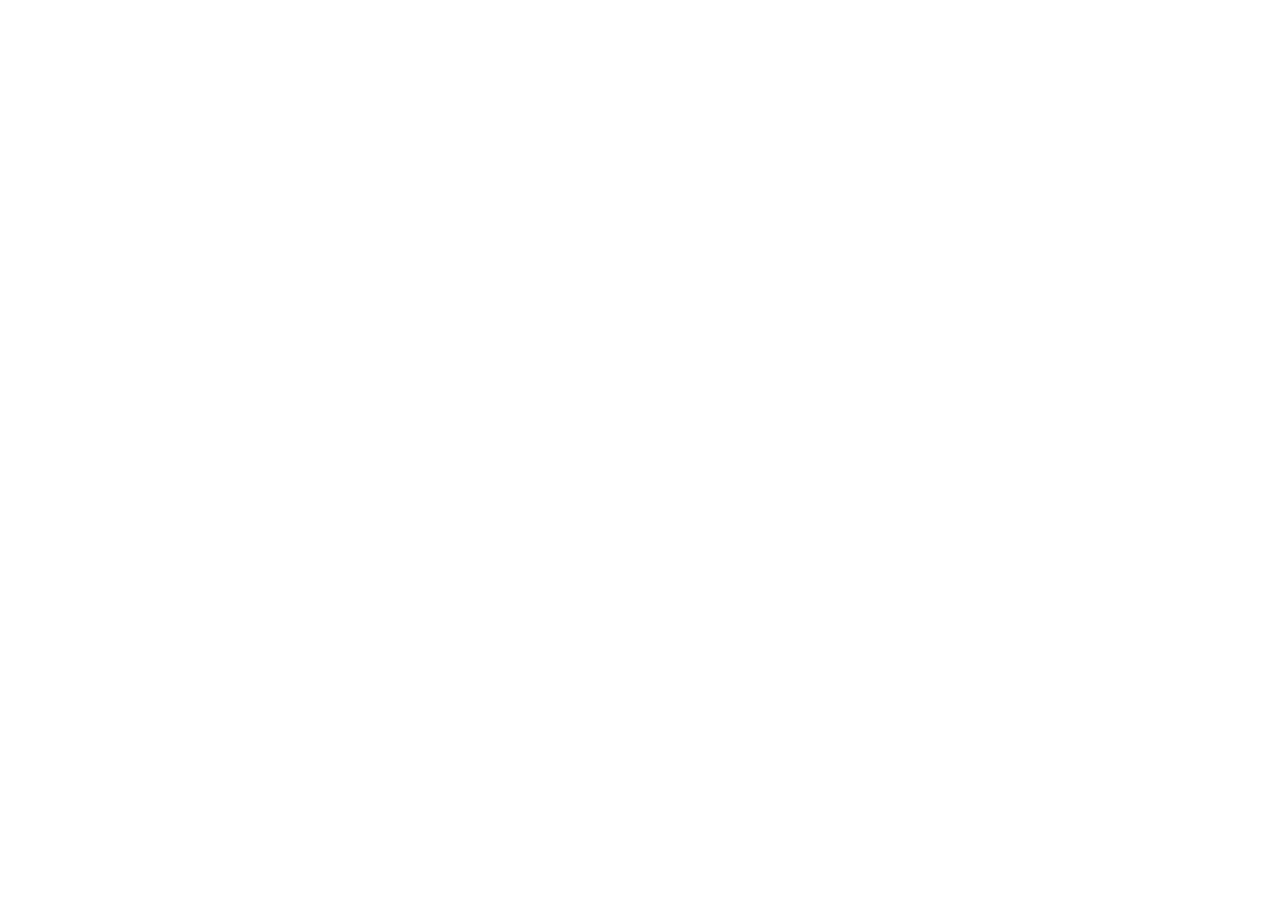
==== index.html @ 1207891a "most functions completed, purely console based so far. Still needs to switch encounter instance auto" ====
<!DOCTYPE html>
<html lang="en" dir="ltr">
  <head>
    <meta charset="utf-8">
    <script src="https://code.jquery.com/jquery-3.3.1.min.js"></script>
    <link rel="stylesheet" href="CSS/main.css">
    <title></title>
  </head>
  <body>

    <script src="javascript/js.js"></script>
  </body>
</html>
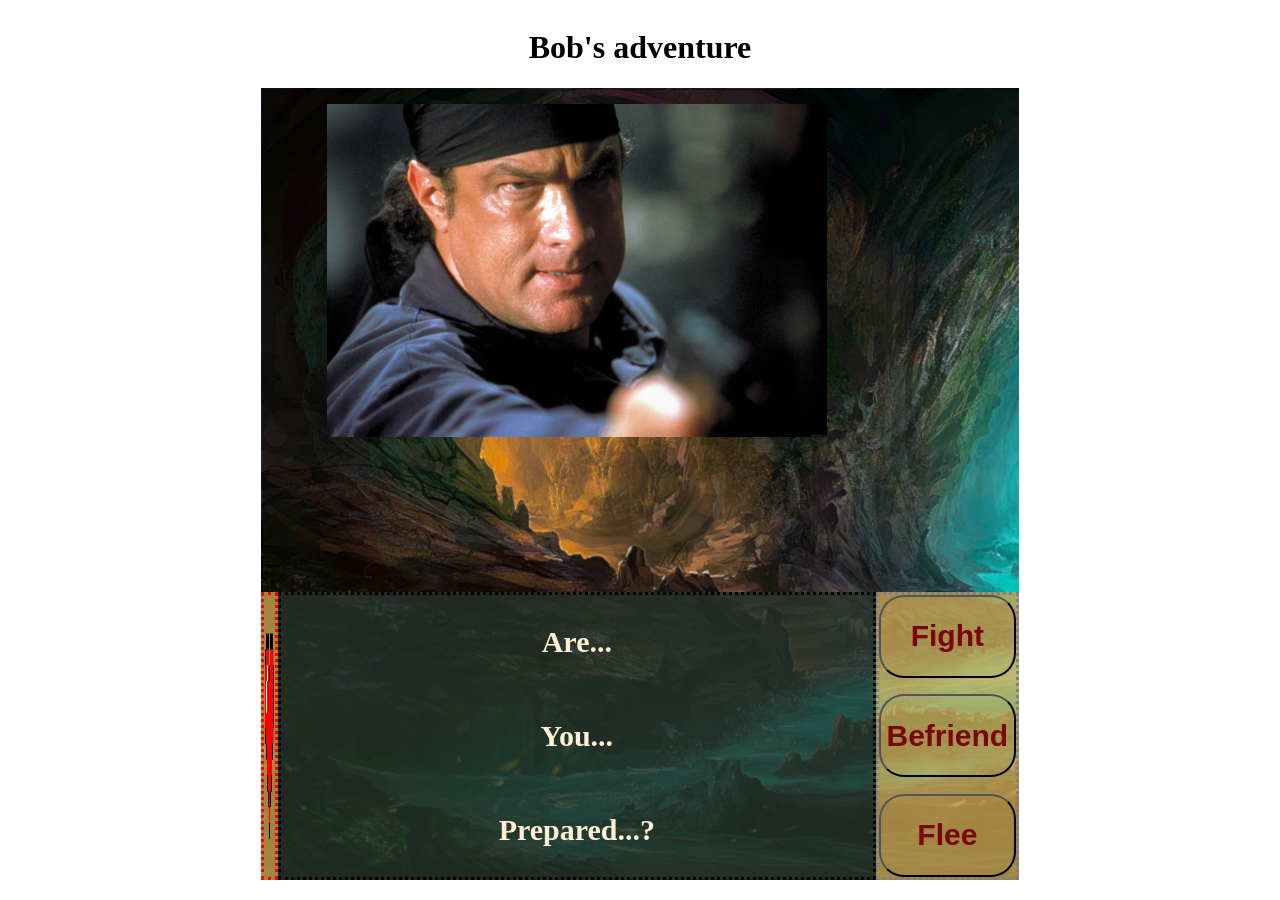
==== commit 4cbd7900: "Initial structure & css set up, needs linking to javascript actions" ====
--- a/index.html
+++ b/index.html
@@ -4,10 +4,34 @@
     <meta charset="utf-8">
     <script src="https://code.jquery.com/jquery-3.3.1.min.js"></script>
     <link rel="stylesheet" href="CSS/main.css">
-    <title></title>
+    <title> Untitled Game</title>
+    <!-- put icon here -->
   </head>
   <body>
 
+    <div class ="grid1">
+      <header class ="gameTitle">
+        <h1 id="gameTitle"> Untitled </h1>
+      </header>
+      <section class ="grid2">
+        <figure class ="encounter"><img src="Images/stevenSeagal.png" alt="placeholder" class="placeholder" >
+        </figure>
+        <aside class ="hp grid3">
+          <img src="Images/heart.png" class="lifeHeart">
+          <!-- <p class="lifePoints">  </p> -->
+        </aside>
+        <summary class ="events">
+          <p class="eventp" id="p0"> Are...</p>
+          <p class="eventp" id="p1"> You...</p>
+          <p class="eventp" id="p2"> Prepared...?</p>
+        </summary>
+        <aside class ="options grid4">
+          <button class="buttons" id="FiButton"> Fight </button>
+          <button class="buttons" id="FrButton"> Befriend </button>
+          <button class="buttons" id="FlButton"> Flee </button>
+        </aside>
+      </section>
+    </div>
     <script src="javascript/js.js"></script>
   </body>
 </html>
--- a/CSS/main.css
+++ b/CSS/main.css
@@ -0,0 +1,153 @@
+@supports(display: grid) {
+/* To target modern browsers only */
+body {
+  /* background-color: pink; */
+  font-family: serif;
+}
+* {
+  box-sizing: border-box;
+  /* border-color: black; */
+}
+/* main div grid */
+.grid1 {
+  display:grid;
+  grid-template-columns: 1fr 3fr 1fr;
+  grid-template-rows: 1fr 3fr 1fr 1fr;
+  grid-gap: 0.1fr;
+  max-height: 300px
+}
+
+.gameTitle {
+  grid-column: 2/3;
+  grid-row: 1/2;
+  text-align: center;
+}
+
+/* game area grid */
+.grid2 {
+  grid-column: 2/3;
+  grid-row: 2/3;
+  display:grid;
+  grid-template-columns: 1fr 0.5fr 3fr 0.5fr 1fr;
+  grid-template-rows: 3fr 0.5fr 1fr 1fr;
+  grid-gap: 0.1fr;
+  background: url("../Images/cave.jpg") 0 0;
+  background-size: cover;
+}
+
+.encounter {
+  grid-column: 3/4;
+  grid-row: 1/2;
+  display: grid;
+  grid-template-columns: 1fr 3fr 1fr;
+  justify-content: center;
+}
+.placeholder {
+  grid-column: 2/3;
+  max-width:500px;
+  max-height:auto;}
+
+/* hp area grid */
+.grid3 {
+  grid-column: 1/2;
+  grid-row: 3/5;
+  display: grid;
+  /* grid-template-columns: 1fr 5fr 1fr; */
+  grid-gap: 0.1fr;
+  border: red dotted;
+  background-color: rgba(200, 164, 82,0.8);
+  position: relative;
+  justify-content: center;
+}
+
+.lifeHeart {
+  /* grid-column: 2/3;
+  grid-row: 1/2; */
+  height: 100%;
+  width: 100%;
+  position: absolute;
+
+}
+
+.lifePoints {
+  /* grid-column: 2/3; */
+  justify-content: center;
+  position: absolute;
+  width: 100%;
+  align-self: center;
+  text-align: center;
+  color: navajowhite;
+  font-weight: bold;
+  font-size: 40px;
+}
+
+/* events text display */
+.events {
+  grid-column: 2/5;
+  grid-row: 3/5;
+  border: black dotted;
+  background-color: rgba(37, 51, 42, 0.8);
+  display: grid;
+  grid-template-rows: 1fr 1fr 1fr;
+}
+
+.eventp {
+  text-align: center;
+  color: papayawhip;
+  font-size: 30px;
+  font-weight:bold;
+}
+
+/* player options grid */
+.grid4 {
+  grid-column: 5/6;
+  grid-row: 3/5;
+  display: grid;
+  grid-template-rows: 1fr 0.2fr 1fr 0.2fr 1fr;
+  border: grey dotted;
+  background-color: rgba(200, 164, 82,0.8);
+}
+
+.buttons {
+  /* border-color:thick black; */
+  border-radius: 25px;
+  background-color: rgba(0, 0, 0, 0);
+  text-align: center;
+  color: rgb(122, 7, 7);
+  font-size: 30px;
+  font-weight:bold;
+}
+
+#FiButton {
+  grid-row: 1/2;
+}
+
+#FrButton {
+  grid-row: 3/4;
+}
+
+#FlButton {
+  grid-row: 5/6;
+}
+
+
+
+
+
+
+
+
+
+
+
+
+
+
+
+
+
+
+
+
+
+}
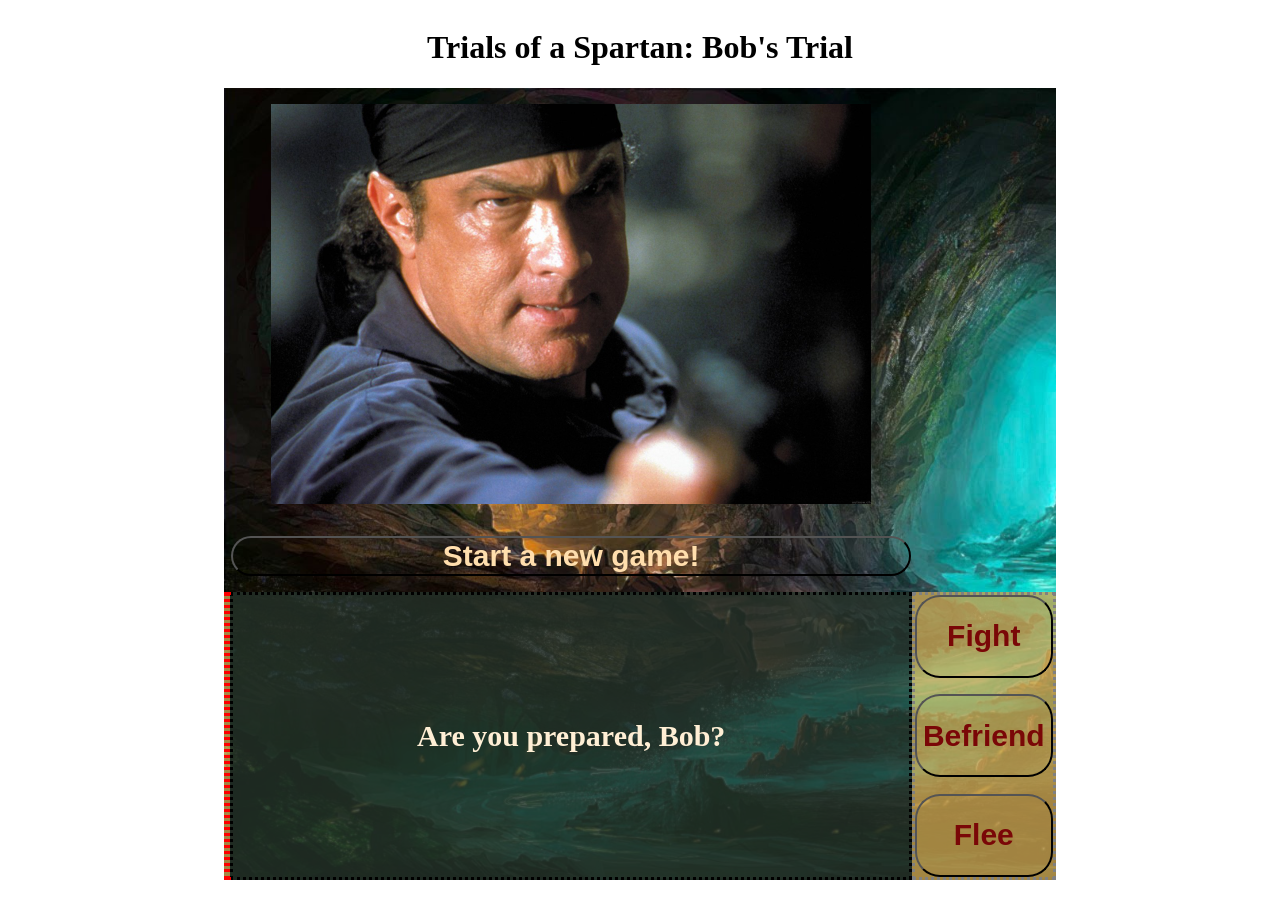
==== commit 450ec59a: "all display working & buttons. next step to change image based on encounter, then improve game mecha" ====
--- a/index.html
+++ b/index.html
@@ -4,7 +4,7 @@
     <meta charset="utf-8">
     <script src="https://code.jquery.com/jquery-3.3.1.min.js"></script>
     <link rel="stylesheet" href="CSS/main.css">
-    <title> Untitled Game</title>
+    <title> The Trials of a Spartan</title>
     <!-- put icon here -->
   </head>
   <body>
@@ -16,14 +16,15 @@
       <section class ="grid2">
         <figure class ="encounter"><img src="Images/stevenSeagal.png" alt="placeholder" class="placeholder" >
         </figure>
+        <button class ="buttons" id="newGameButton"> Start a new game!</button>
         <aside class ="hp grid3">
-          <img src="Images/heart.png" class="lifeHeart">
+          <img src="Images/heart.png" id="lifeHeart">
           <!-- <p class="lifePoints">  </p> -->
         </aside>
         <summary class ="events">
-          <p class="eventp" id="p0"> Are...</p>
-          <p class="eventp" id="p1"> You...</p>
-          <p class="eventp" id="p2"> Prepared...?</p>
+          <p class="eventp" id="p0"> ERROR</p>
+          <p class="eventp" id="p1"> ERROR</p>
+          <p class="eventp" id="p2"> ERROR</p>
         </summary>
         <aside class ="options grid4">
           <button class="buttons" id="FiButton"> Fight </button>
--- a/CSS/main.css
+++ b/CSS/main.css
@@ -13,6 +13,11 @@
   display:grid;
   grid-template-columns: 1fr 3fr 1fr;
   grid-template-rows: 1fr 3fr 1fr 1fr;
+  /* grid-template-areas:
+  "blank title blank"
+  "blank gameArea blank"
+  "blank instructions blank"
+  "blank links blank"; */
   grid-gap: 0.1fr;
   max-height: 300px
 }
@@ -31,8 +36,10 @@
   grid-template-columns: 1fr 0.5fr 3fr 0.5fr 1fr;
   grid-template-rows: 3fr 0.5fr 1fr 1fr;
   grid-gap: 0.1fr;
-  background: url("../Images/cave.jpg") 0 0;
+  background: url("../Images/cave.jpg");
   background-size: cover;
+  width: 100%;
+  justify-content: center;
 }
 
 .encounter {
@@ -40,12 +47,33 @@
   grid-row: 1/2;
   display: grid;
   grid-template-columns: 1fr 3fr 1fr;
-  justify-content: center;
+  /* grid-template-areas: ". encLeft encMid encRight ."; */
+  position: relative;
+  /* justify-content: center;
+  align-items: center;
+  align-content: center; */
+  /* position: relative; */
 }
+
 .placeholder {
   grid-column: 2/3;
-  max-width:500px;
-  max-height:auto;}
+  max-width:600px;
+  max-height:auto;
+  /* position: absolute; */
+  align-self: center;
+  left: 1%;
+  right: 1%;
+}
+
+#newGameButton {
+    visibility: visible;
+    grid-column: 3/4;
+    grid-row: 2/3;
+    /* position:absolute; */
+    align-self: center;
+    width: auto;
+    color: navajowhite;
+}
 
 /* hp area grid */
 .grid3 {
@@ -58,27 +86,28 @@
   background-color: rgba(200, 164, 82,0.8);
   position: relative;
   justify-content: center;
+  align-items: center;
 }
 
-.lifeHeart {
+#lifeHeart {
   /* grid-column: 2/3;
   grid-row: 1/2; */
-  height: 100%;
   width: 100%;
   position: absolute;
+
 
 }
 
 .lifePoints {
   /* grid-column: 2/3; */
-  justify-content: center;
+  /* justify-content: center;
   position: absolute;
   width: 100%;
   align-self: center;
   text-align: center;
   color: navajowhite;
   font-weight: bold;
-  font-size: 40px;
+  font-size: 40px; */
 }
 
 /* events text display */
@@ -96,6 +125,7 @@
   color: papayawhip;
   font-size: 30px;
   font-weight:bold;
+  width: 100%;
 }
 
 /* player options grid */
@@ -117,6 +147,7 @@
   font-size: 30px;
   font-weight:bold;
 }
+
 
 #FiButton {
   grid-row: 1/2;
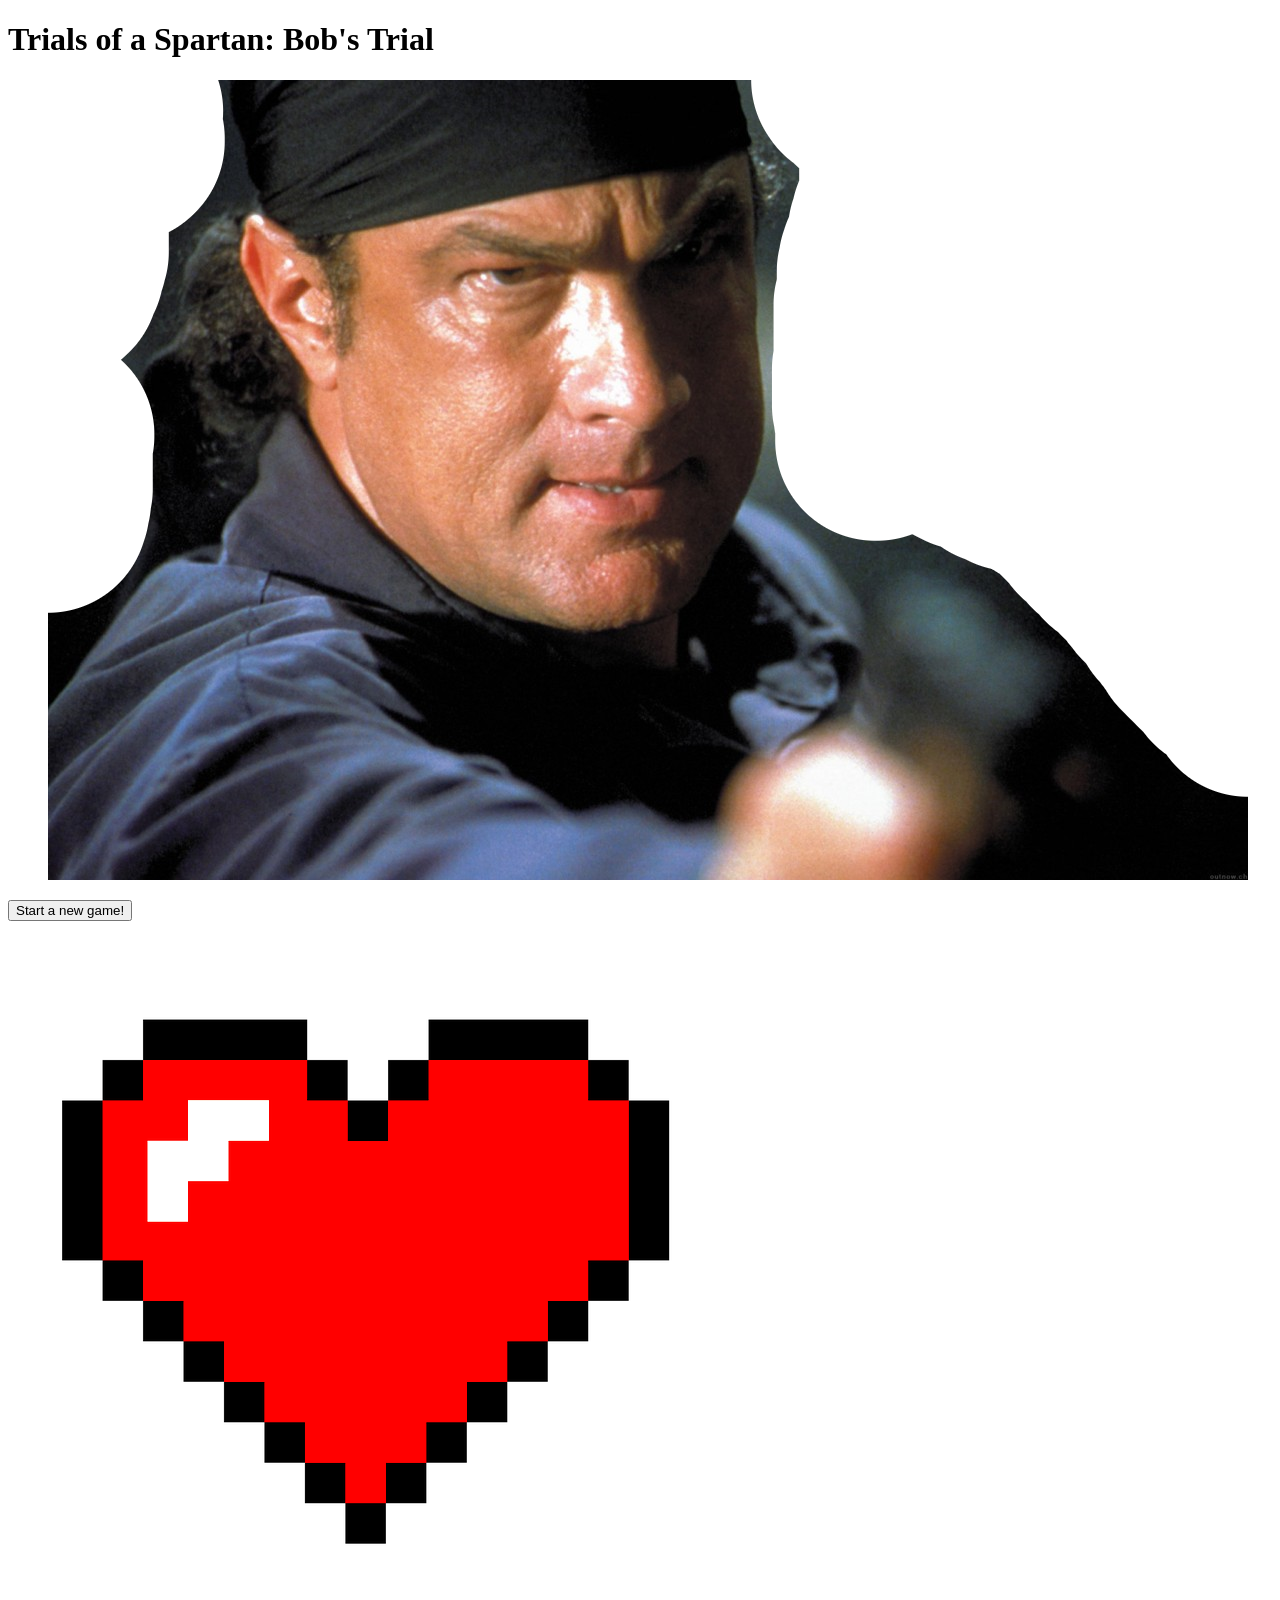
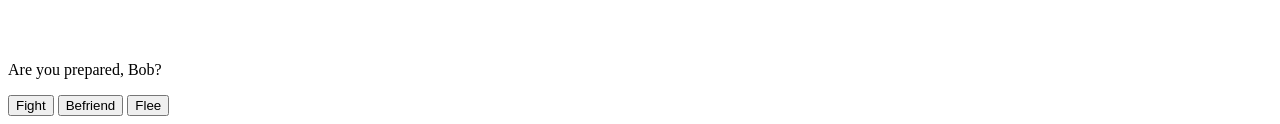
==== commit 09e6fd1d: "player & encounter portraits added" ====
--- a/index.html
+++ b/index.html
@@ -3,7 +3,8 @@
   <head>
     <meta charset="utf-8">
     <script src="https://code.jquery.com/jquery-3.3.1.min.js"></script>
-    <link rel="stylesheet" href="CSS/main.css">
+    <link rel="stylesheet" href="CSS/main2.css">
+    <link rel="icon" href="Images/SpartanI.png">
     <title> The Trials of a Spartan</title>
     <!-- put icon here -->
   </head>
@@ -14,23 +15,30 @@
         <h1 id="gameTitle"> Untitled </h1>
       </header>
       <section class ="grid2">
-        <figure class ="encounter"><img src="Images/stevenSeagal.png" alt="placeholder" class="placeholder" >
-        </figure>
+
+        <div id="pImage"></div>
+        <figure class ="encounter"><img src="Images/stevenSeagal.png" alt="placeholder" class="placeholder" ></figure>
+        <div id="eImage"></div>
+
         <button class ="buttons" id="newGameButton"> Start a new game!</button>
+
         <aside class ="hp grid3">
           <img src="Images/heart.png" id="lifeHeart">
           <!-- <p class="lifePoints">  </p> -->
         </aside>
+
         <summary class ="events">
           <p class="eventp" id="p0"> ERROR</p>
           <p class="eventp" id="p1"> ERROR</p>
           <p class="eventp" id="p2"> ERROR</p>
         </summary>
+
         <aside class ="options grid4">
           <button class="buttons" id="FiButton"> Fight </button>
           <button class="buttons" id="FrButton"> Befriend </button>
           <button class="buttons" id="FlButton"> Flee </button>
         </aside>
+
       </section>
     </div>
     <script src="javascript/js.js"></script>
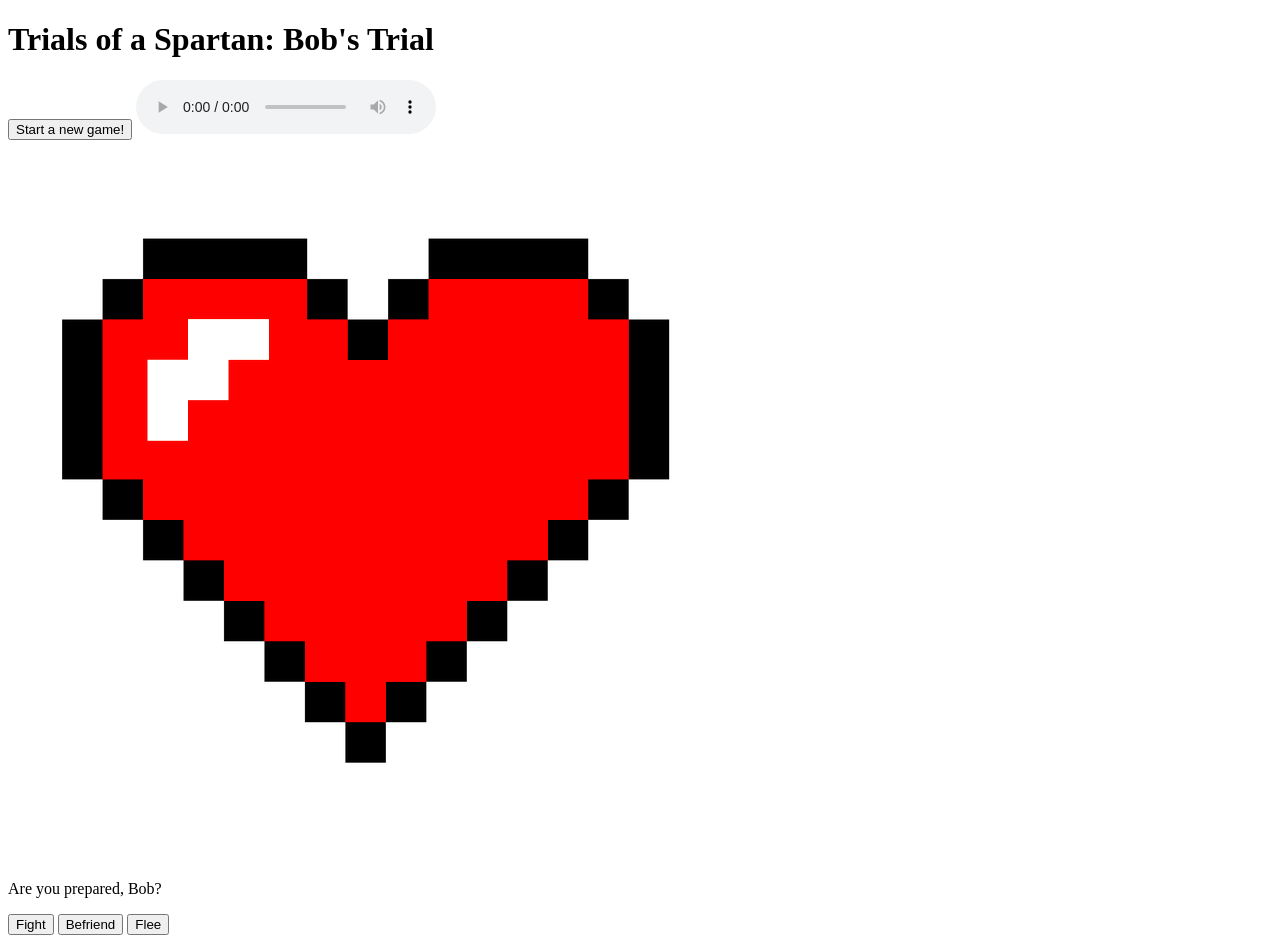
==== commit ff4931c3: "Game is complete with audio and styling set alongside robust core mechanics. More gameplay can still" ====
--- a/index.html
+++ b/index.html
@@ -5,7 +5,7 @@
     <script src="https://code.jquery.com/jquery-3.3.1.min.js"></script>
     <link rel="stylesheet" href="CSS/main2.css">
     <link rel="icon" href="Images/SpartanI.png">
-    <title> The Trials of a Spartan</title>
+    <title>Trials of a Spartan</title>
     <!-- put icon here -->
   </head>
   <body>
@@ -17,10 +17,13 @@
       <section class ="grid2">
 
         <div id="pImage"></div>
-        <figure class ="encounter"><img src="Images/stevenSeagal.png" alt="placeholder" class="placeholder" ></figure>
+        <figure class ="encounter" id="screen"></figure>
         <div id="eImage"></div>
 
         <button class ="buttons" id="newGameButton"> Start a new game!</button>
+
+        <audio loop="true" id = "ambience" src = "" autoplay controls></audio>
+
 
         <aside class ="hp grid3">
           <img src="Images/heart.png" id="lifeHeart">
@@ -34,9 +37,9 @@
         </summary>
 
         <aside class ="options grid4">
-          <button class="buttons" id="FiButton"> Fight </button>
-          <button class="buttons" id="FrButton"> Befriend </button>
-          <button class="buttons" id="FlButton"> Flee </button>
+          <button class="buttons fbuttons" id="FiButton"> Fight </button>
+          <button class="buttons fbuttons" id="FrButton"> Befriend </button>
+          <button class="buttons fbuttons" id="FlButton"> Flee </button>
         </aside>
 
       </section>
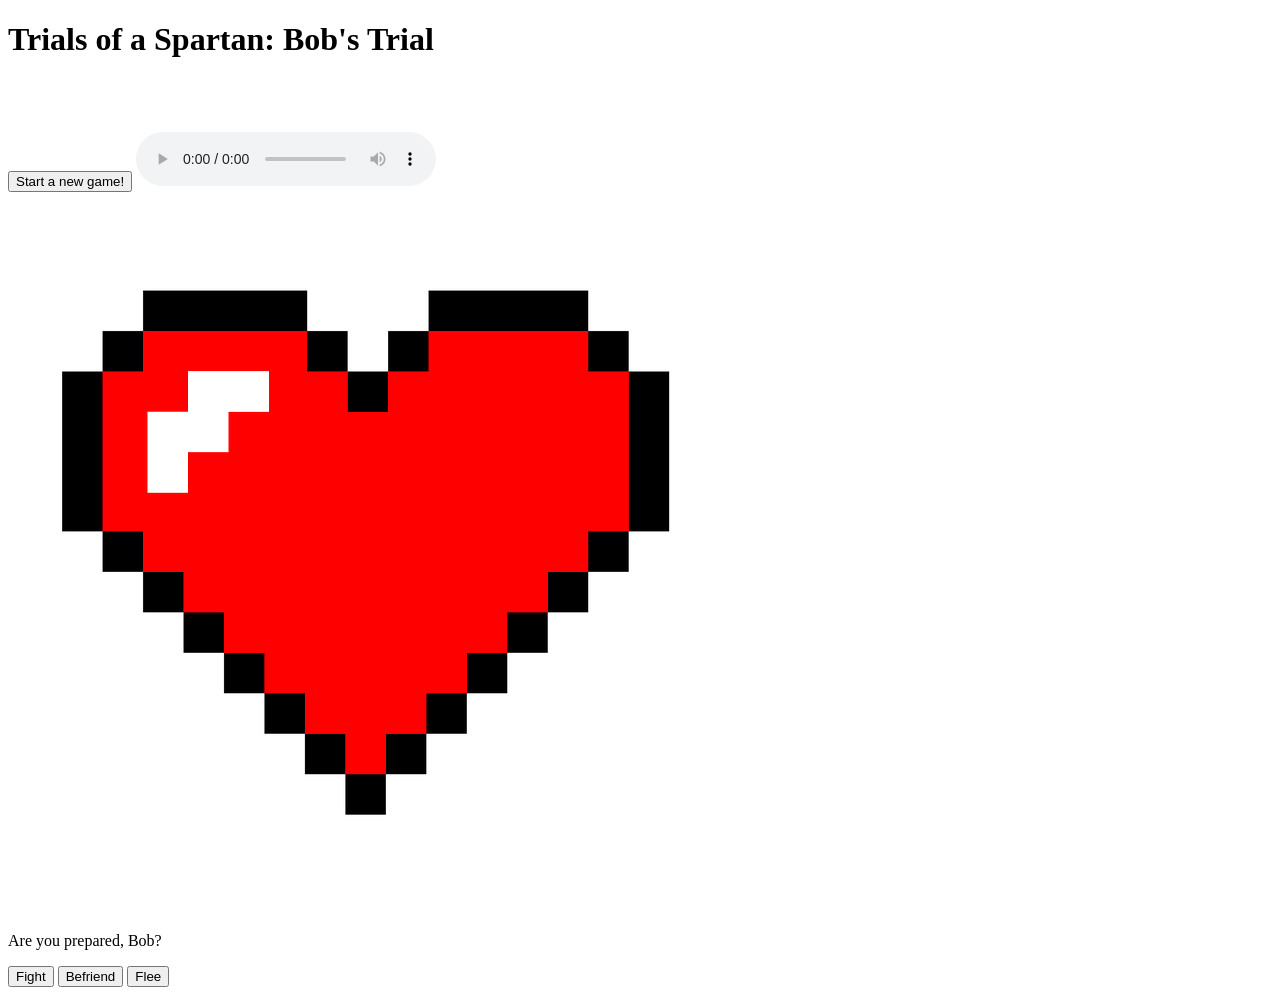
==== commit ea660951: "added some animations and action sounds" ====
--- a/index.html
+++ b/index.html
@@ -16,9 +16,9 @@
       </header>
       <section class ="grid2">
 
-        <div id="pImage"></div>
+        <div id="pImage"><img src="" id="eAttack"></div>
         <figure class ="encounter" id="screen"></figure>
-        <div id="eImage"></div>
+        <div id="eImage"><img src="" id="pAttack"></div>
 
         <button class ="buttons" id="newGameButton"> Start a new game!</button>
 
@@ -44,6 +44,7 @@
 
       </section>
     </div>
+    <audio loop = false id = "pActionSound" src = "" autoplay></audio>
     <script src="javascript/js.js"></script>
   </body>
 </html>
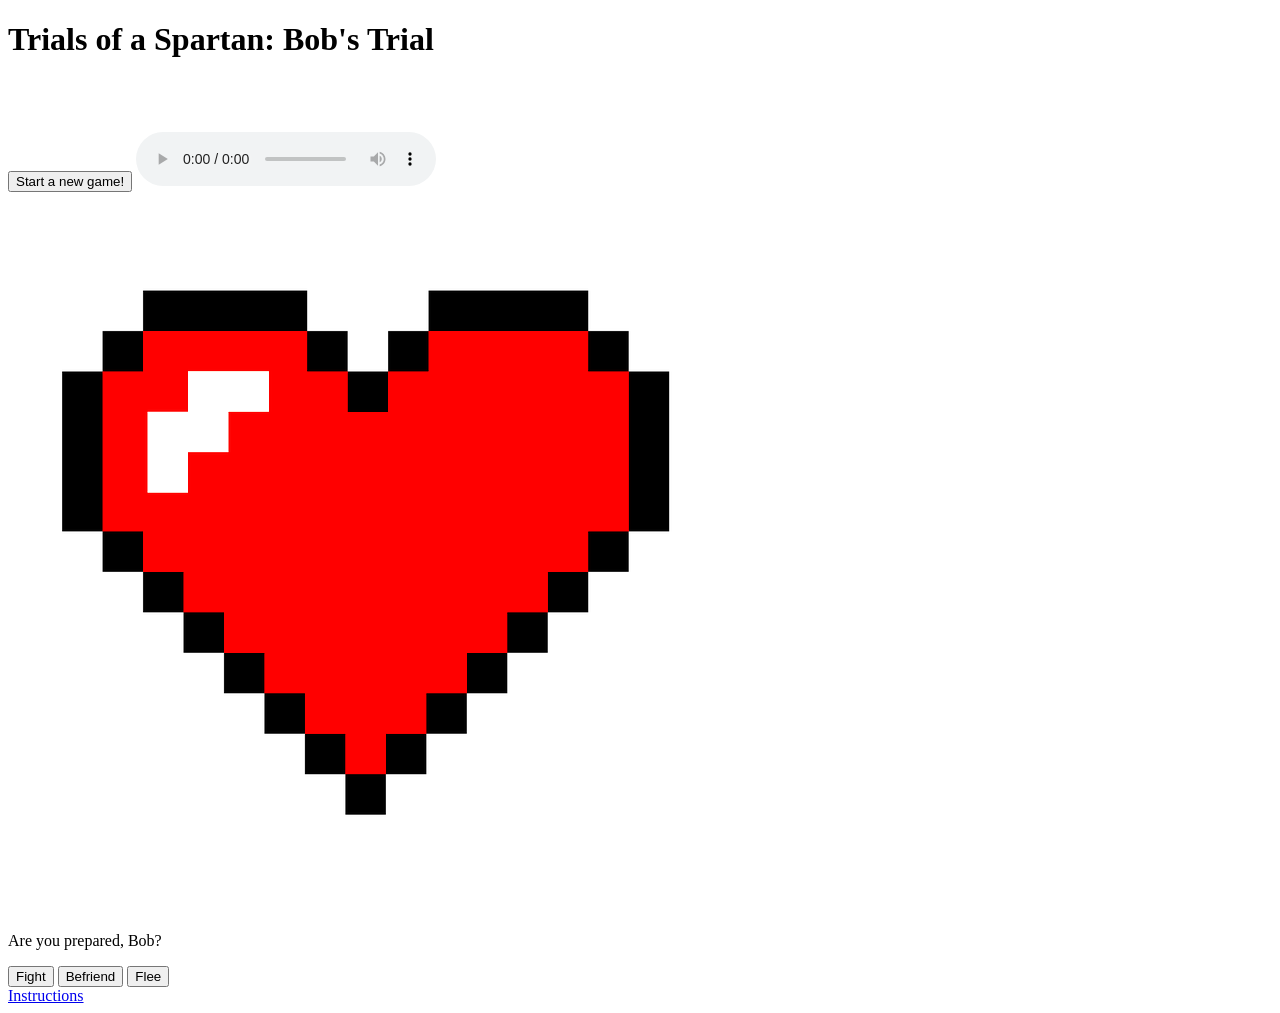
==== commit 9f862b97: "rock broken and encounter 0 chance for presentation version. Sprint 2 complete. readme added" ====
--- a/index.html
+++ b/index.html
@@ -22,7 +22,7 @@
 
         <button class ="buttons" id="newGameButton"> Start a new game!</button>
 
-        <audio loop="true" id = "ambience" src = "" autoplay controls></audio>
+        <audio loop id = "ambience" src = "" autoplay controls></audio>
 
 
         <aside class ="hp grid3">
@@ -42,6 +42,7 @@
           <button class="buttons fbuttons" id="FlButton"> Flee </button>
         </aside>
 
+        <a target="_blank" href="instructions.html" class="link">Instructions</a>
       </section>
     </div>
     <audio loop = false id = "pActionSound" src = "" autoplay></audio>
